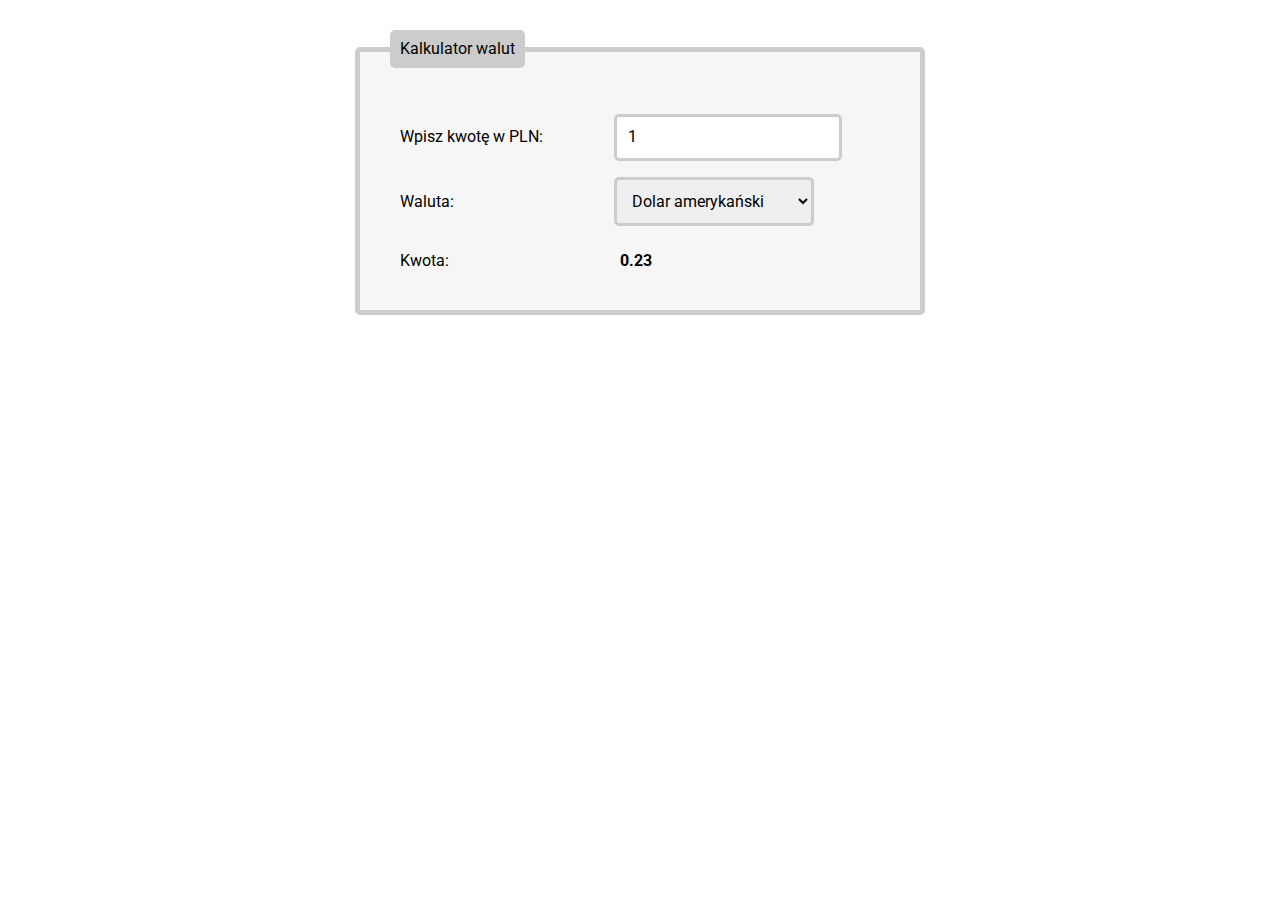
==== kalkulator walut/index.html @ f06220d0 "Initial cammit" ====
<!DOCTYPE html>
<html lang="pl">

<head>
    <meta charset="UTF-8">
    <meta http-equiv="X-UA-Compatible" content="IE=edge">
    <meta name="viewport" content="width=device-width, initial-scale=1.0">
    <link href="css/form.css" rel="stylesheet">
    <link href="css/normalize.css" rel="stylesheet">
    <script defer src="js/form.js"></script>
    <link rel="preconnect" href="https://fonts.googleapis.com">
    <link rel="preconnect" href="https://fonts.gstatic.com" crossorigin>
    <link href="https://fonts.googleapis.com/css2?family=Roboto:ital,wght@0,300;1,300&display=swap" rel="stylesheet">
    <title>value calculator</title>
</head>

<body class="body">
    <form class="js-form form">
        <fieldset class="form__fieldset">
            <legend class="form__legend">Kalkulator walut</legend>
            <p>
                <label for="wartość-zł"><span class="form__labelText">Wpisz kwotę w PLN: </span></label>
                <input value="1" step="any" min="1" required type="number" id="wartość-zł" name="pln" class="js-value form__input">
            </p>
            <p>
                <label><span class="form__labelText">Waluta: </span>
                    <select name="waluty" class="js-select form__input">
                        <option class="js-select__option1" value="dolarAmerykański">Dolar amerykański</option>
                        <option class="js-select__option2" value="dolarNowozelandzki">Dolar nowozelandzki</option>
                        <option class="js-select__option3" value="dolarKanadyjski">Dolar kanadyjski</option>
                        <option class="js-select__option4" value="funt">Funt brytyjski</option>
                        <option class="js-select__option5" value="lej">Lej rumuński</option>
                        <option class="js-select__option6" value="korona">Korona szwedzka</option>
                        <option class="js-select__option7" value="hrywna">Hrywna Ukraińska</option>
                        <option class="js-select__option8" value="lira">Lira turecka</option>
                        <option class="js-select__option9" value="korona">Korona duńska</option>
                        <option class="js-select__option10" value="pesoFilipińskie">Peso filipińskie</option>
                        <option class="js-select__option11" value="pesoMeksykańskie">Peso meksykańskie</option>
                        <option class="js-select__option12" value="juan">Juan chiński</option>
                        <option class="js-select__option13" value="euro">Euro</option>
                        <option class="js-select__option14" value="frank">Frank szwajcarski</option>
                    </select>

                </label>

            </p>

             <span class="form__labelText">Kwota: </span><strong class="js-result form__labelText">0.23</strong>

        </fieldset>
    </form>

</body>

</html>
---- kalkulator walut/css/form.css ----
.form__fieldset{
    font-family: 'Roboto', sans-serif;
    background-color: rgb(246, 246, 246);
    border: 5px solid #ccc;
    max-width: 500px;
    margin: 30px auto;
    padding: 30px;
    border-radius: 5px;
    
}

.form__labelText{
    padding: 10px;
    width: 200px;
    display: inline-block;
    margin-right: 10px auto;
}

.form__input{
border: 3px solid #ccc;
    padding: 11px;
    width: 100%;
    max-width: 200px;
    border-radius: 5px;
}

.form__legend{
    background-color: #ccc;
    padding: 10px;
    border-radius: 5px;
}
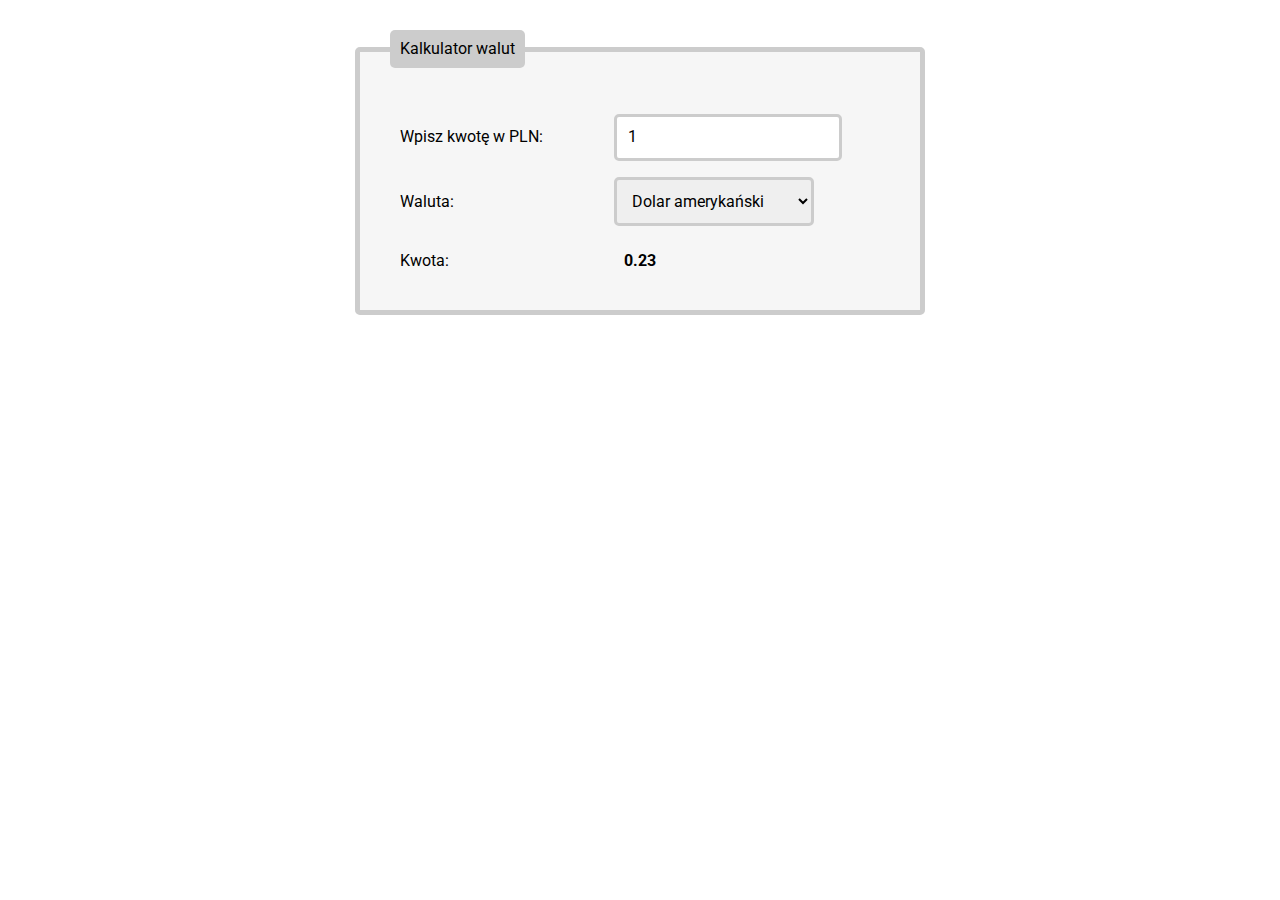
==== commit 19ec10f9: "adement" ====
--- a/kalkulator walut/index.html
+++ b/kalkulator walut/index.html
@@ -11,7 +11,7 @@
     <link rel="preconnect" href="https://fonts.googleapis.com">
     <link rel="preconnect" href="https://fonts.gstatic.com" crossorigin>
     <link href="https://fonts.googleapis.com/css2?family=Roboto:ital,wght@0,300;1,300&display=swap" rel="stylesheet">
-    <title>value calculator</title>
+    <title>kalkulator walut</title>
 </head>
 
 <body class="body">
@@ -19,11 +19,12 @@
         <fieldset class="form__fieldset">
             <legend class="form__legend">Kalkulator walut</legend>
             <p>
-                <label for="wartość-zł"><span class="form__labelText">Wpisz kwotę w PLN: </span></label>
-                <input value="1" step="any" min="1" required type="number" id="wartość-zł" name="pln" class="js-value form__input">
+                <label for="value-pln"><span class="form__text">Wpisz kwotę w PLN: </span></label>
+                <input value="1" step="any" min="1" required type="number" id="value-pln" name="pln"
+                    class="js-value form__input">
             </p>
             <p>
-                <label><span class="form__labelText">Waluta: </span>
+                <label><span class="form__text">Waluta: </span>
                     <select name="waluty" class="js-select form__input">
                         <option class="js-select__option1" value="dolarAmerykański">Dolar amerykański</option>
                         <option class="js-select__option2" value="dolarNowozelandzki">Dolar nowozelandzki</option>
@@ -45,7 +46,9 @@
 
             </p>
 
-             <span class="form__labelText">Kwota: </span><strong class="js-result form__labelText">0.23</strong>
+            <span class="form__text">Kwota: </span>
+            <strong class="js-result 
+        form__text">0.23</strong>
 
         </fieldset>
     </form>
--- a/kalkulator walut/css/form.css
+++ b/kalkulator walut/css/form.css
@@ -9,7 +9,7 @@
     
 }
 
-.form__labelText{
+.form__text{
     padding: 10px;
     width: 200px;
     display: inline-block;
@@ -17,7 +17,7 @@
 }
 
 .form__input{
-border: 3px solid #ccc;
+    border: 3px solid #ccc;
     padding: 11px;
     width: 100%;
     max-width: 200px;
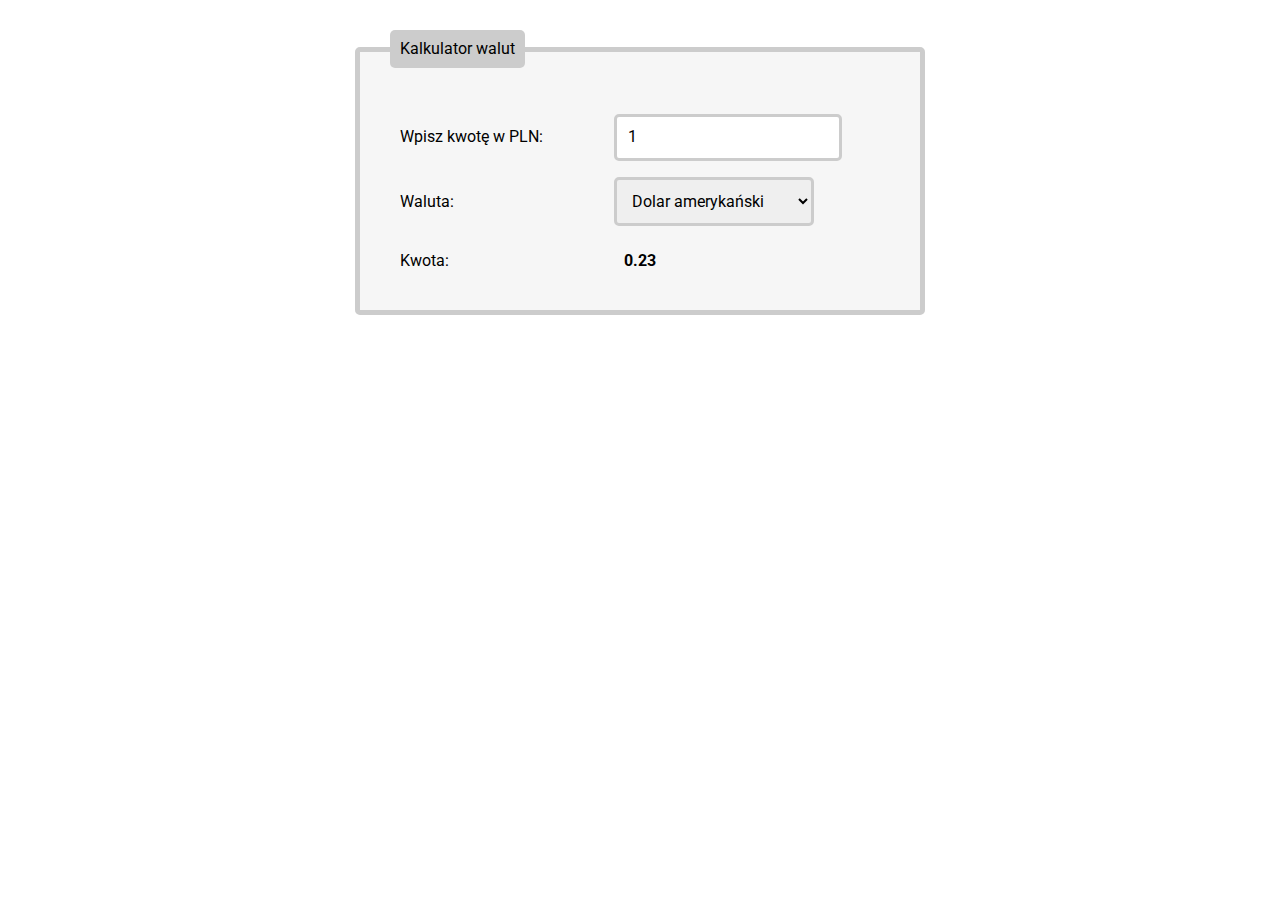
==== commit 3f60ea64: "simplyfy" ====
--- a/kalkulator walut/index.html
+++ b/kalkulator walut/index.html
@@ -29,17 +29,7 @@
                         <option class="js-select__option1" value="dolarAmerykański">Dolar amerykański</option>
                         <option class="js-select__option2" value="dolarNowozelandzki">Dolar nowozelandzki</option>
                         <option class="js-select__option3" value="dolarKanadyjski">Dolar kanadyjski</option>
-                        <option class="js-select__option4" value="funt">Funt brytyjski</option>
-                        <option class="js-select__option5" value="lej">Lej rumuński</option>
-                        <option class="js-select__option6" value="korona">Korona szwedzka</option>
-                        <option class="js-select__option7" value="hrywna">Hrywna Ukraińska</option>
-                        <option class="js-select__option8" value="lira">Lira turecka</option>
-                        <option class="js-select__option9" value="korona">Korona duńska</option>
-                        <option class="js-select__option10" value="pesoFilipińskie">Peso filipińskie</option>
-                        <option class="js-select__option11" value="pesoMeksykańskie">Peso meksykańskie</option>
-                        <option class="js-select__option12" value="juan">Juan chiński</option>
-                        <option class="js-select__option13" value="euro">Euro</option>
-                        <option class="js-select__option14" value="frank">Frank szwajcarski</option>
+                        <option class="js-select__option4" value="lej">Lej rumuński</option>
                     </select>
 
                 </label>
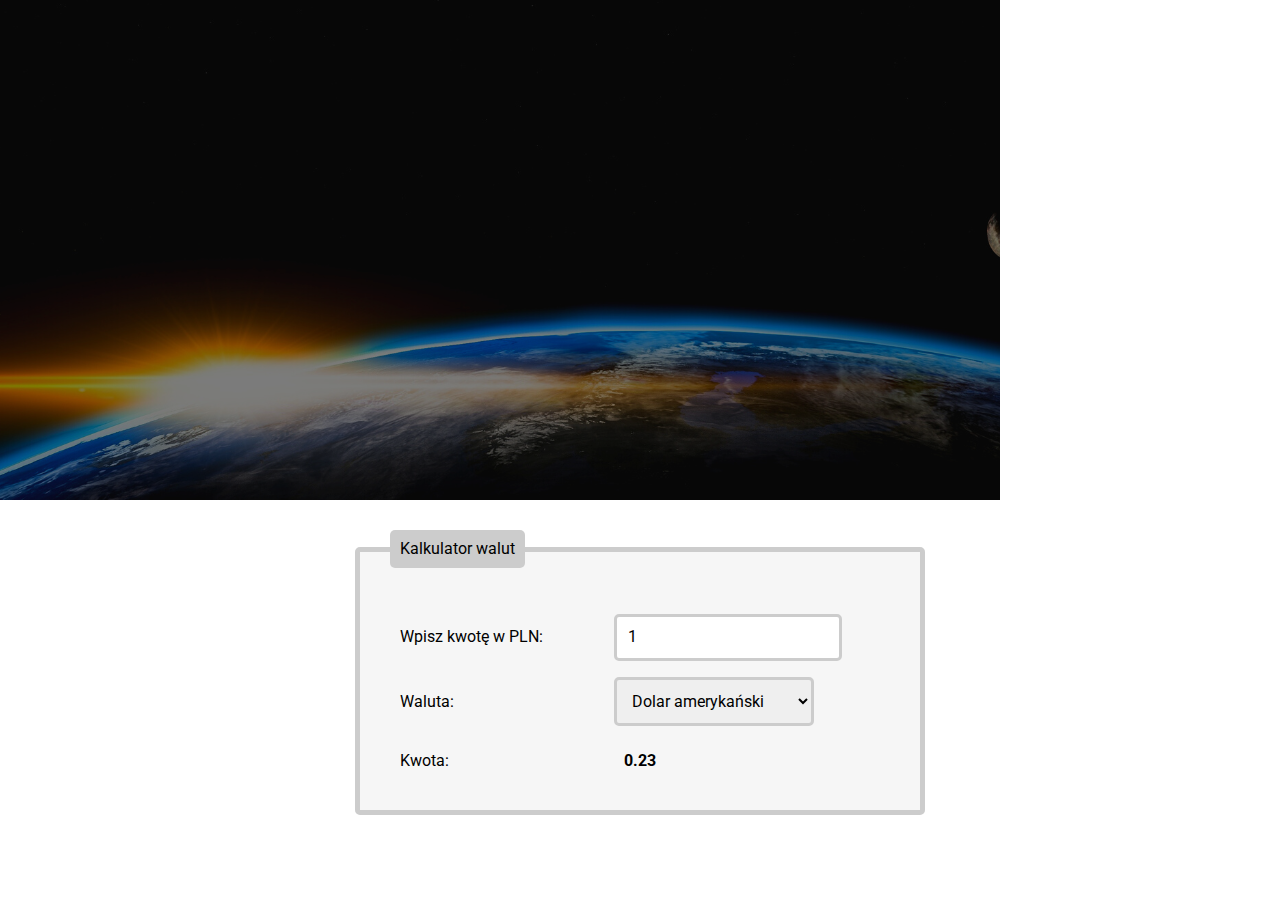
==== commit dc9955d0: "background add" ====
--- a/kalkulator walut/index.html
+++ b/kalkulator walut/index.html
@@ -9,12 +9,16 @@
     <link href="css/normalize.css" rel="stylesheet">
     <script defer src="js/form.js"></script>
     <link rel="preconnect" href="https://fonts.googleapis.com">
+    <link href="css/background.css" rel="stylesheet">
     <link rel="preconnect" href="https://fonts.gstatic.com" crossorigin>
     <link href="https://fonts.googleapis.com/css2?family=Roboto:ital,wght@0,300;1,300&display=swap" rel="stylesheet">
     <title>kalkulator walut</title>
 </head>
 
 <body class="body">
+    <div class="background">
+
+    </div>
     <form class="js-form form">
         <fieldset class="form__fieldset">
             <legend class="form__legend">Kalkulator walut</legend>
@@ -31,9 +35,7 @@
                         <option class="js-select__option3" value="dolarKanadyjski">Dolar kanadyjski</option>
                         <option class="js-select__option4" value="lej">Lej rumuński</option>
                     </select>
-
                 </label>
-
             </p>
 
             <span class="form__text">Kwota: </span>
--- a/kalkulator walut/css/background.css
+++ b/kalkulator walut/css/background.css
@@ -0,0 +1,5 @@
+.background{
+    width:1000px;
+    height: 500px;
+    background-image: url("../images/earth.png");
+}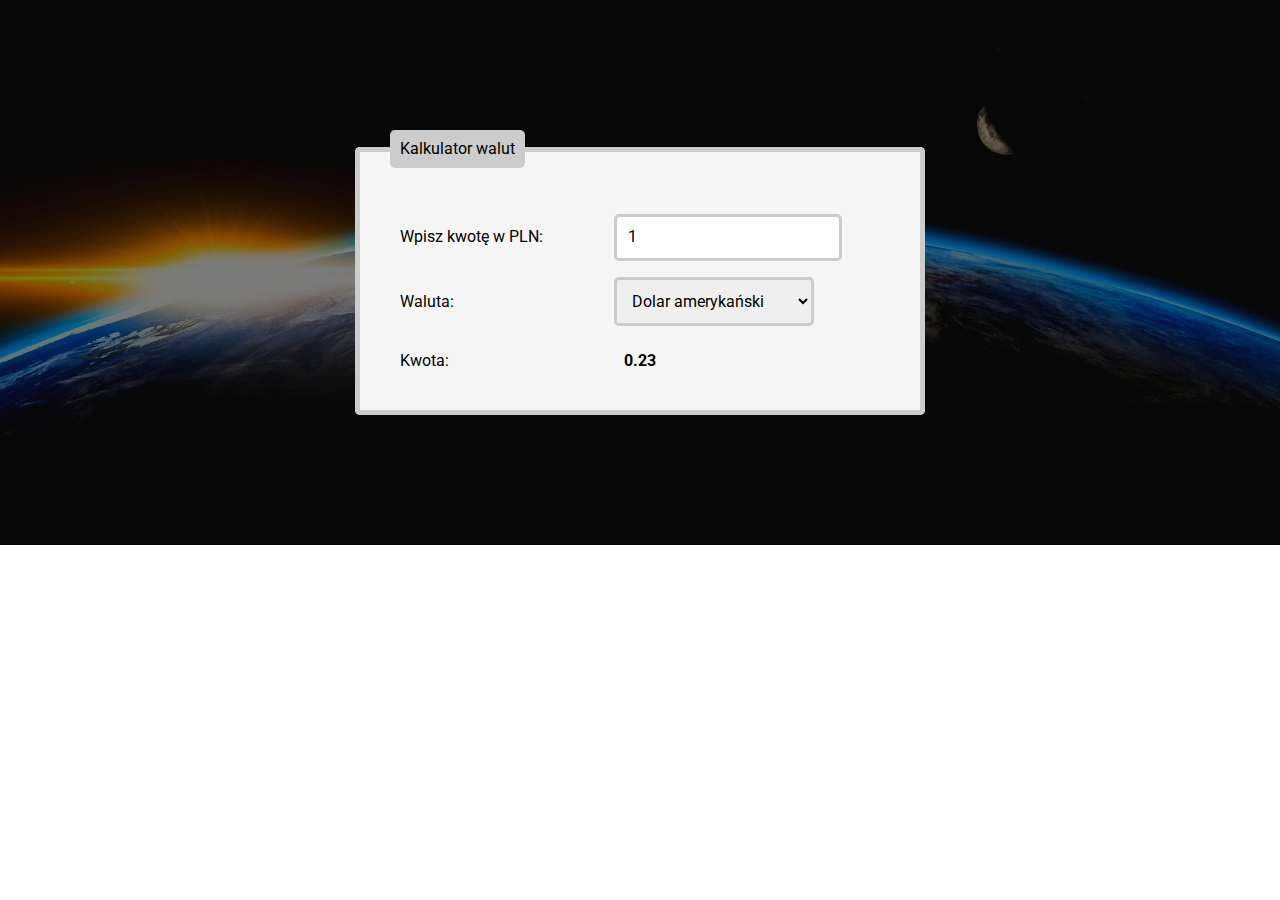
==== commit 2518db7d: "background modification" ====
--- a/kalkulator walut/index.html
+++ b/kalkulator walut/index.html
@@ -18,7 +18,7 @@
 <body class="body">
     <div class="background">
 
-    </div>
+    
     <form class="js-form form">
         <fieldset class="form__fieldset">
             <legend class="form__legend">Kalkulator walut</legend>
@@ -41,10 +41,11 @@
             <span class="form__text">Kwota: </span>
             <strong class="js-result 
         form__text">0.23</strong>
+  
 
         </fieldset>
     </form>
-
+</div>
 </body>
 
 </html>--- a/kalkulator walut/css/background.css
+++ b/kalkulator walut/css/background.css
@@ -1,5 +1,7 @@
 .background{
-    width:1000px;
-    height: 500px;
+    background-size: auto;
     background-image: url("../images/earth.png");
+    background-position: center;
+    background-repeat: no-repeat;
+    padding: 100px;
 }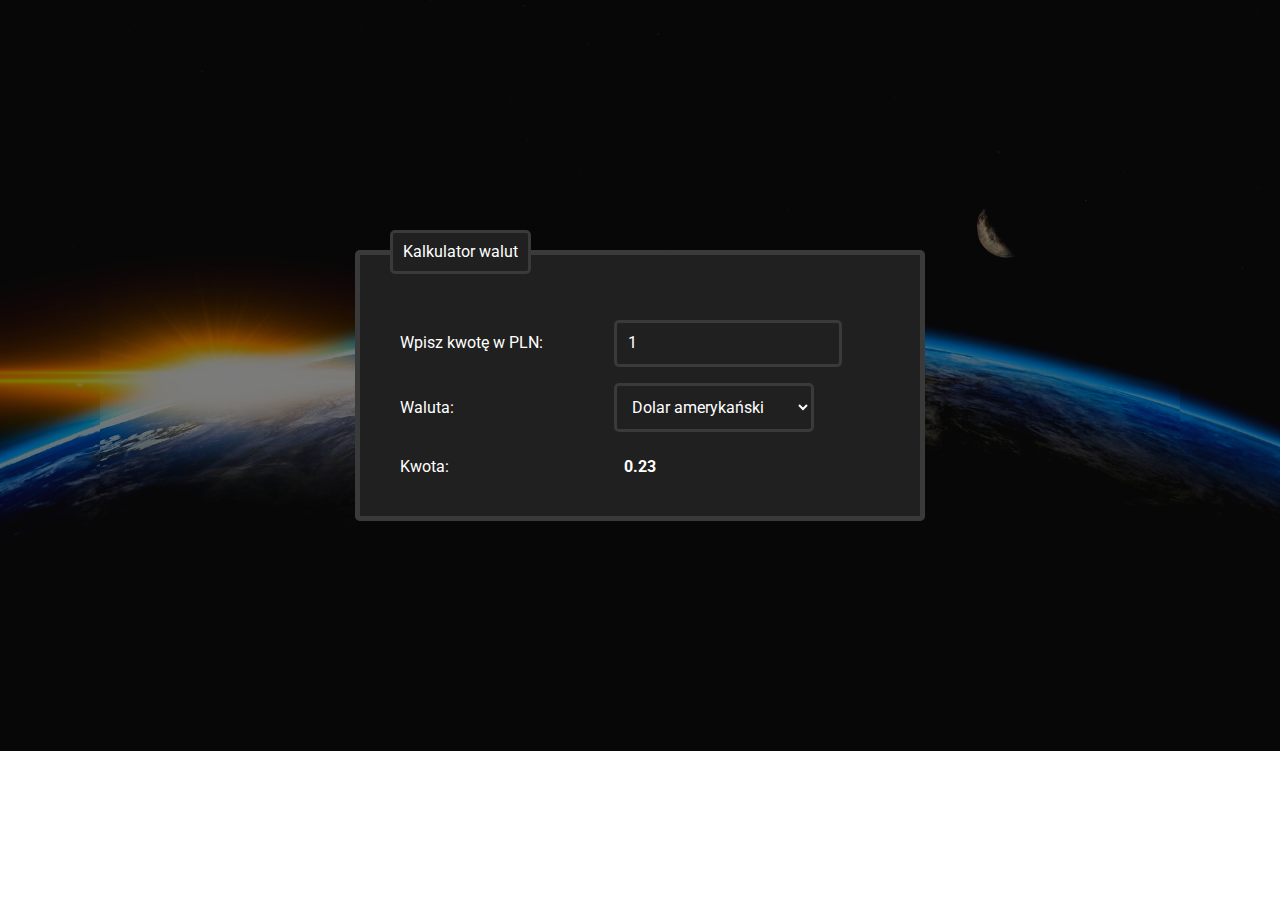
==== commit 6dd01319: "new changes" ====
--- a/kalkulator walut/index.html
+++ b/kalkulator walut/index.html
@@ -7,6 +7,7 @@
     <meta name="viewport" content="width=device-width, initial-scale=1.0">
     <link href="css/form.css" rel="stylesheet">
     <link href="css/normalize.css" rel="stylesheet">
+    <link href="css/body.css" rel="stylesheet">
     <script defer src="js/form.js"></script>
     <link rel="preconnect" href="https://fonts.googleapis.com">
     <link href="css/background.css" rel="stylesheet">
@@ -18,34 +19,34 @@
 <body class="body">
     <div class="background">
 
-    
-    <form class="js-form form">
-        <fieldset class="form__fieldset">
-            <legend class="form__legend">Kalkulator walut</legend>
-            <p>
-                <label for="value-pln"><span class="form__text">Wpisz kwotę w PLN: </span></label>
-                <input value="1" step="any" min="1" required type="number" id="value-pln" name="pln"
-                    class="js-value form__input">
-            </p>
-            <p>
-                <label><span class="form__text">Waluta: </span>
-                    <select name="waluty" class="js-select form__input">
-                        <option class="js-select__option1" value="dolarAmerykański">Dolar amerykański</option>
-                        <option class="js-select__option2" value="dolarNowozelandzki">Dolar nowozelandzki</option>
-                        <option class="js-select__option3" value="dolarKanadyjski">Dolar kanadyjski</option>
-                        <option class="js-select__option4" value="lej">Lej rumuński</option>
-                    </select>
-                </label>
-            </p>
 
-            <span class="form__text">Kwota: </span>
-            <strong class="js-result 
+        <form class="js-form form">
+            <fieldset class="form__fieldset">
+                <legend class="form__legend">Kalkulator walut</legend>
+                <p>
+                    <label for="value-pln"><span class="form__text">Wpisz kwotę w PLN: </span></label>
+                    <input value="1" step="any" min="1" required type="number" id="value-pln" name="pln"
+                        class="js-value form__input form__text">
+                </p>
+                <p>
+                    <label><span class="form__text">Waluta: </span>
+                        <select name="waluty" class="js-select form__input ">
+                            <option class="js-select__option1" value="dolarAmerykański">Dolar amerykański</option>
+                            <option class="js-select__option2" value="dolarNowozelandzki">Dolar nowozelandzki</option>
+                            <option class="js-select__option3" value="dolarKanadyjski">Dolar kanadyjski</option>
+                            <option class="js-select__option4" value="lej">Lej rumuński</option>
+                        </select>
+                    </label>
+                </p>
+
+                <span class="form__text">Kwota: </span>
+                <strong class="js-result 
         form__text">0.23</strong>
-  
 
-        </fieldset>
-    </form>
-</div>
+
+            </fieldset>
+        </form>
+    </div>
 </body>
 
 </html>--- a/kalkulator walut/css/form.css
+++ b/kalkulator walut/css/form.css
@@ -1,7 +1,7 @@
 .form__fieldset{
     font-family: 'Roboto', sans-serif;
-    background-color: rgb(246, 246, 246);
-    border: 5px solid #ccc;
+    background-color: rgb(32, 32, 32);
+    border: 5px solid #3a3a3a;
     max-width: 500px;
     margin: 30px auto;
     padding: 30px;
@@ -14,18 +14,23 @@
     width: 200px;
     display: inline-block;
     margin-right: 10px auto;
+    color: white;
 }
 
 .form__input{
-    border: 3px solid #ccc;
+    background-color: rgb(32, 32, 32) ;
+    border: 3px solid #3a3a3a;
     padding: 11px;
     width: 100%;
     max-width: 200px;
     border-radius: 5px;
+    color: white;
 }
 
 .form__legend{
-    background-color: #ccc;
+    background-color: rgb(32, 32, 32);
     padding: 10px;
+    border: 3px solid #3a3a3a;
     border-radius: 5px;
+    color: white;
 }--- a/kalkulator walut/css/body.css
+++ b/kalkulator walut/css/body.css
@@ -0,0 +1,7 @@
+.body{
+    background-size: cover;
+    background-image: url("../images/earth.png");
+    background-position: center;
+    background-repeat: no-repeat;
+    padding: 100px;
+}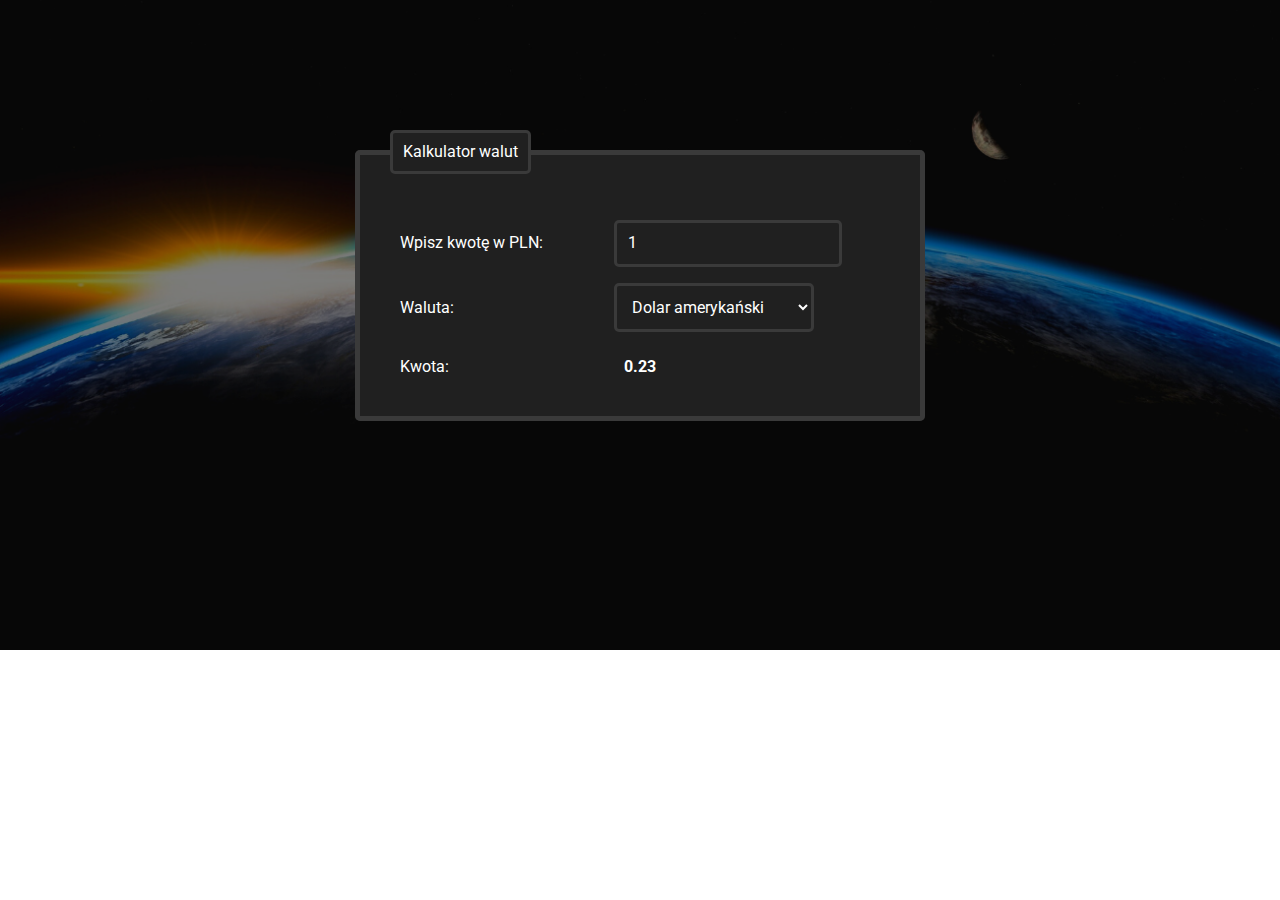
==== commit 27fc252b: "mistake" ====
--- a/kalkulator walut/index.html
+++ b/kalkulator walut/index.html
@@ -10,7 +10,6 @@
     <link href="css/body.css" rel="stylesheet">
     <script defer src="js/form.js"></script>
     <link rel="preconnect" href="https://fonts.googleapis.com">
-    <link href="css/background.css" rel="stylesheet">
     <link rel="preconnect" href="https://fonts.gstatic.com" crossorigin>
     <link href="https://fonts.googleapis.com/css2?family=Roboto:ital,wght@0,300;1,300&display=swap" rel="stylesheet">
     <title>kalkulator walut</title>
